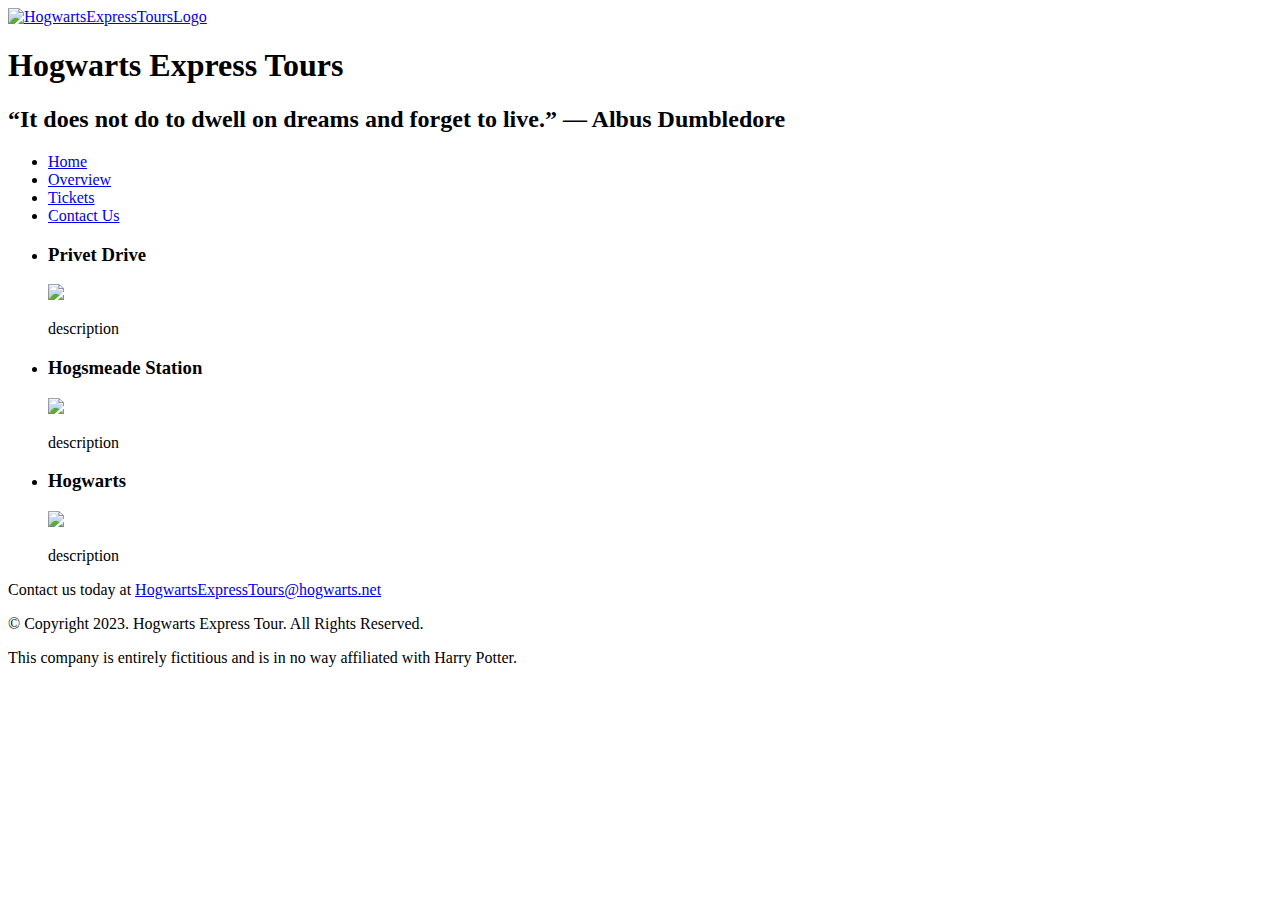
==== overview.html @ 947c36f6 "Add files via upload" ====
<!DOCTYPE html>
<!--This website template was created by: Cynthia Sun and Grant Biesterfeldt-->
<html lang="en">
<head>
	<title>Hogwart Express Tours</title>
	<meta charset="utf-8">
	<link rel="stylesheet" href="css/styles.css">
	<meta name="viewport" content="width=device-width, initial-scale=1">
	<meta name="author" content="Cynthia Sun and Grant Biesterfeldt">
    <link rel="preconnect" href="https://fonts.googleapis.com">
    <link rel="preconnect" href="https://fonts.gstatic.com" crossorigin>
    <link href="https://fonts.googleapis.com/css2?family=Grenze+Gotisch:wght@700&family=Libre+Baskerville&family=Young+Serif&display=swap" rel="stylesheet">
</head>


<body>
	<header>
		<div class="title-grid">
			<div class="logo-container">
				<a href="index.html" class="logo"><img class="logo-image" src= "images/hogwartsExpressToursLogo.png"  alt="HogwartsExpressToursLogo"></a>
			</div>
			<h1 class="banner-title">Hogwarts Express Tours</h1>
			<h2 class="albus">“It does not do to dwell on dreams and forget to live.” — Albus Dumbledore</h2>	
		</div>
	</header>
    <nav>
        <ul>
        <li><a href="index.html">Home</a></li>
        <li><a href="overview.html">Overview</a></li> 
        <li><a href="tickets.html">Tickets</a></li> 
        <li><a href="contact.html">Contact Us</a></li>
        </ul>
    </nav>


        <main>
            <div class="locations">
                    <ul>
                        <li>
                            <h3>
                                Privet Drive
                            </h3>
                            <a href="https://maps.app.goo.gl/isnZqpCLsGao6XwL7">
                                <img class="overview-img" src="images/privetDrive.jpg">
                            </a>
                            <p>
                                description
                            </p>
                        <li>
                            <h3>
                                Hogsmeade Station
                            </h3>
                            <a href="https://maps.app.goo.gl/5av8NrGZz4SNPwJb7">
                                <img class="overview-img" src="images/goathlandStation.jpg">
                            </a>
                            <p>
                                description
                            </p>
                        </li>
                        <li>
                            <h3>
                                Hogwarts
                            </h3>
                            <a href="https://maps.app.goo.gl/Ae23NMErY8PMmiQY7">
                                <img class="overview-img" src="images/alnwickCastle.jpg">
                            </a>
                            <p>
                                description
                            </p>
                        </li>
                        </li>
                    </ul>
            </div>
        </main>

        <!--Use the footer area to add webpage footer content-->
		<footer>
            <p>Contact us today at <a href="mailto:HogwartsExpressTours@hogwarts.net">HogwartsExpressTours@hogwarts.net</a></p>
			
            <p>&copy; Copyright 2023. Hogwarts Express Tour. All Rights Reserved.</p>
            <p>This company is entirely fictitious and is in no way affiliated with Harry Potter.</p>
		</footer>
	</div>
</body>
</html>
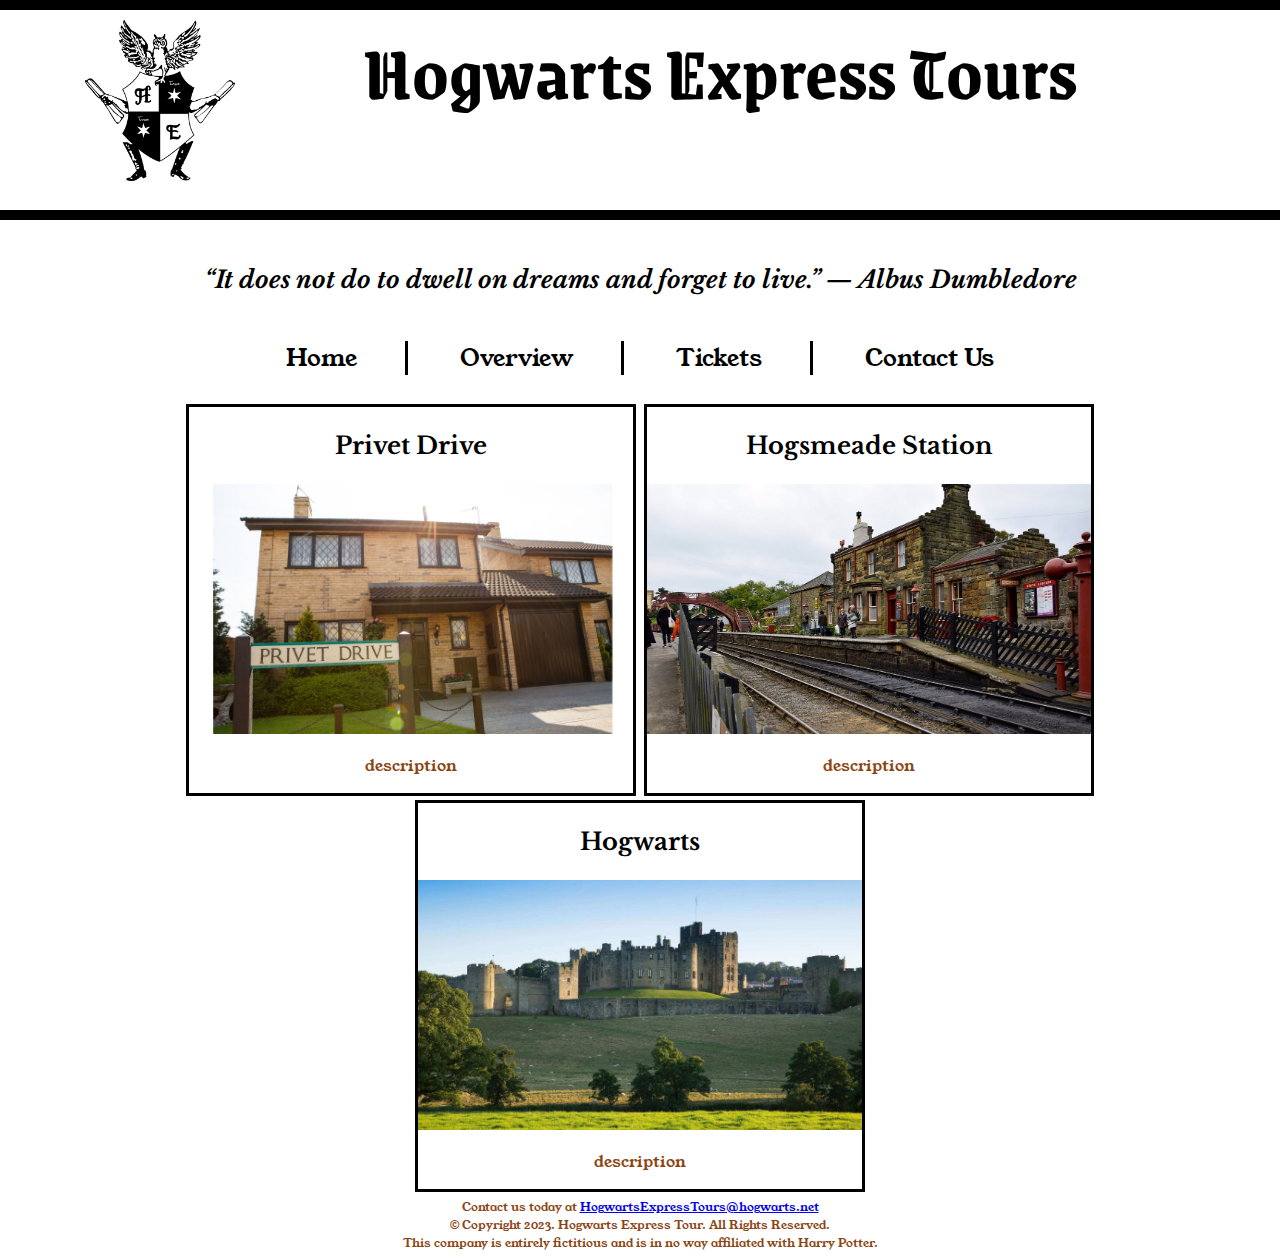
==== commit f7413941: "Update overview.html" ====
--- a/overview.html
+++ b/overview.html
@@ -82,4 +82,4 @@
 		</footer>
 	</div>
 </body>
-</html>+</html>
--- a/css/styles.css
+++ b/css/styles.css
@@ -0,0 +1,327 @@
+/* CSS Reset */
+body, header, nav, main, footer, img, h1, ul {
+    margin: 0;
+    padding: 0;
+    border: 0;
+}
+
+footer {
+    font-size:.75em;
+    line-height: .5;
+}
+
+.banner-title {
+    font-family:"Grenze Gotisch";
+    font-weight: bold;
+    text-align: center;
+    border-style: solid;
+    border-left-style:hidden;
+    border-right-style:hidden;
+    border-spacing: 5px;
+}
+
+
+body {
+    background-image: url('../images/paperTexture.jpg');
+    background-repeat: no-repeat;
+    background-position: fixed;
+    background-size:cover;
+    background-attachment: local;
+    float: none;
+}
+  
+
+
+p {
+    font-family: "young serif";
+    color:saddlebrown;
+    text-align: center;
+}
+
+
+
+h1 {
+    font-family:"young serif" ;
+    text-align: center;
+}
+
+h2 {
+    font-family: "libre baskerville";
+    text-align: center;
+    font-style: italic;
+    margin-top: 3.5%;
+}
+
+h3 {
+    font-family: "libre baskerville";
+    font-size:1.5em;
+    color:#000;
+    text-align:center;
+}
+
+
+.train-image {
+    max-width:100%;    
+}
+
+.broom-image {
+    max-width:100%;
+}
+
+.tour-list{
+    list-style-type:none;
+}
+
+iframe {
+    padding:5px;
+}
+
+
+
+.ticket-text {
+    margin-bottom: 5%;
+    border-style: solid;
+    border-radius: 5px;
+}
+
+.grid-item {
+    margin:20px;
+    padding:5px;
+    border-style:solid;
+    text-align: center;
+}
+
+
+
+@media screen and (min-width:0px) {
+
+    .logo-container {
+        text-align:center;
+    }
+
+    .logo-image {
+        width: 200px;
+    }
+
+    .banner-title {
+        font-size: 10vw;
+        border-width:8px;
+    }
+
+    .container {
+        display:block;
+    }
+
+    /*Rules for nav mobile*/
+
+    nav {
+        margin-top:0%;
+        padding: 0% 0%;
+        margin-bottom: 0%;
+        border-style: solid;
+        justify-content: center;
+        display:block;
+    }
+    nav li {
+        font-size: 1.5em;
+        font-family:"young serif";
+        display: block;
+        text-align:center;
+        border-bottom: 3px solid #000;
+        border-left: none;
+        text-align:center;
+    }
+    
+    nav li:last-child {
+        border-bottom: none;
+    }
+    
+    nav li a {
+        color: #000;
+        text-decoration: none;
+        text-align:center;
+    }
+
+    /* Rules for locations in overview page mobile */
+    
+
+    .locations li {
+        border-style:solid;
+        display:block;
+        margin:2px;
+    }
+
+    .locations li img {
+        max-width:100%;
+    }
+
+    /* Rules for tickets in tickets page mobile */
+    .ticket {
+        list-style-type: none;
+        text-align: center;
+        display:block;
+    }
+}
+
+@media screen and (min-width: 800px) {
+
+    /* Rules for title grid in desktop */
+    .title-grid {
+        height: 10vw;
+        display: grid;
+        grid-template-columns: repeat(8, 1fr);
+        grid-template-rows: 1fr 1fr;
+    }
+
+    .banner-title {
+        font-size: 6vw;
+        border-width:10px;
+        padding:5px;
+        grid-area: "title";
+        max-width:100%;
+        max-height:100%;
+        grid-area: 1 / 2 / 2 / 9;
+    }
+    
+    .logo-container {
+        border-style: solid;
+        border-left-style:hidden;
+        border-right-style:hidden;
+        border-spacing: 5px;
+        font-size: 6vw;
+        border-width:10px;
+        display: block;
+        padding:10px;
+        text-align:center;
+        grid-area: "logo";
+        z-index: 2;
+        grid-area: 1 / 1 / 2 / 3;
+    }
+    
+    .logo-image {
+        width: 150px;
+    }
+
+    .albus {
+        grid-area: 2 / 1 / 3 / 9;
+        position:sticky;
+    }
+
+
+
+    /* Rules for locations in overview page desktop */
+    .locations {
+        list-style-type: none;
+        text-align: center;
+    }
+
+    .locations li {
+        display:inline-block;
+        margin: 4px;
+        padding:0 0;
+    }
+    
+    .locations li:last-child{
+        margin: 0px;
+    }
+
+    .overview-img {
+        max-width: 100%;
+        max-height: 250px;
+        margin: 0 0;
+    }
+
+
+    /* Rules for tickets in tickets page desktop */
+    .ticket {
+        list-style-type: none;
+        text-align: center;
+    }
+
+    .ticket li{
+        display:inline-block;
+        width:29%;
+        height: 25px;
+        margin: 0 2%;
+        vertical-align: top;
+    }
+
+    .ticket-text {
+        font-size:2em;
+        color:#000;
+        margin-bottom: 5%;
+        border-style: solid;
+        border-radius: 5px;
+    }
+    
+
+
+
+    
+    /* Rules for nav desktop */
+    nav {
+        margin-top:200px;
+        padding: 1%;
+        margin-bottom: 1%;
+        border-style: solid;
+        position:sticky;
+    }
+    
+    nav ul {
+        text-align: center;
+    }
+    
+    nav li {
+        font-size: 1.5em;
+        font-family:"young serif";
+        border-right: 3px solid #000;
+        border-left: 3px hidden;
+        display: inline-block;
+        border-bottom: none;
+    }
+    
+    nav li:last-child {
+        border-right: none;
+    }
+    
+    nav li a {
+        color: #000;
+        padding: 1em 2em;
+        text-decoration: none;
+    }
+
+    .container {
+        display:grid;
+        grid-template-areas:
+            "intro schedule"
+            "broom image";
+        grid-template-columns: 1fr 1fr;
+        grid-template-rows: 1fr 1fr;
+        align-items: center;
+    }
+    
+
+    
+    .intro {
+        grid-area:intro;
+    }
+
+    .schedule {
+        grid-area: schedule;
+    }
+    
+    .train {
+        object-fit: fill;
+        grid-area: image;
+    }
+    
+    .broom {
+        object-fit:fill;
+        grid-area: broom;
+    }
+
+    .fix{
+        margin-top: 25%;
+        clear:left;
+    }
+}